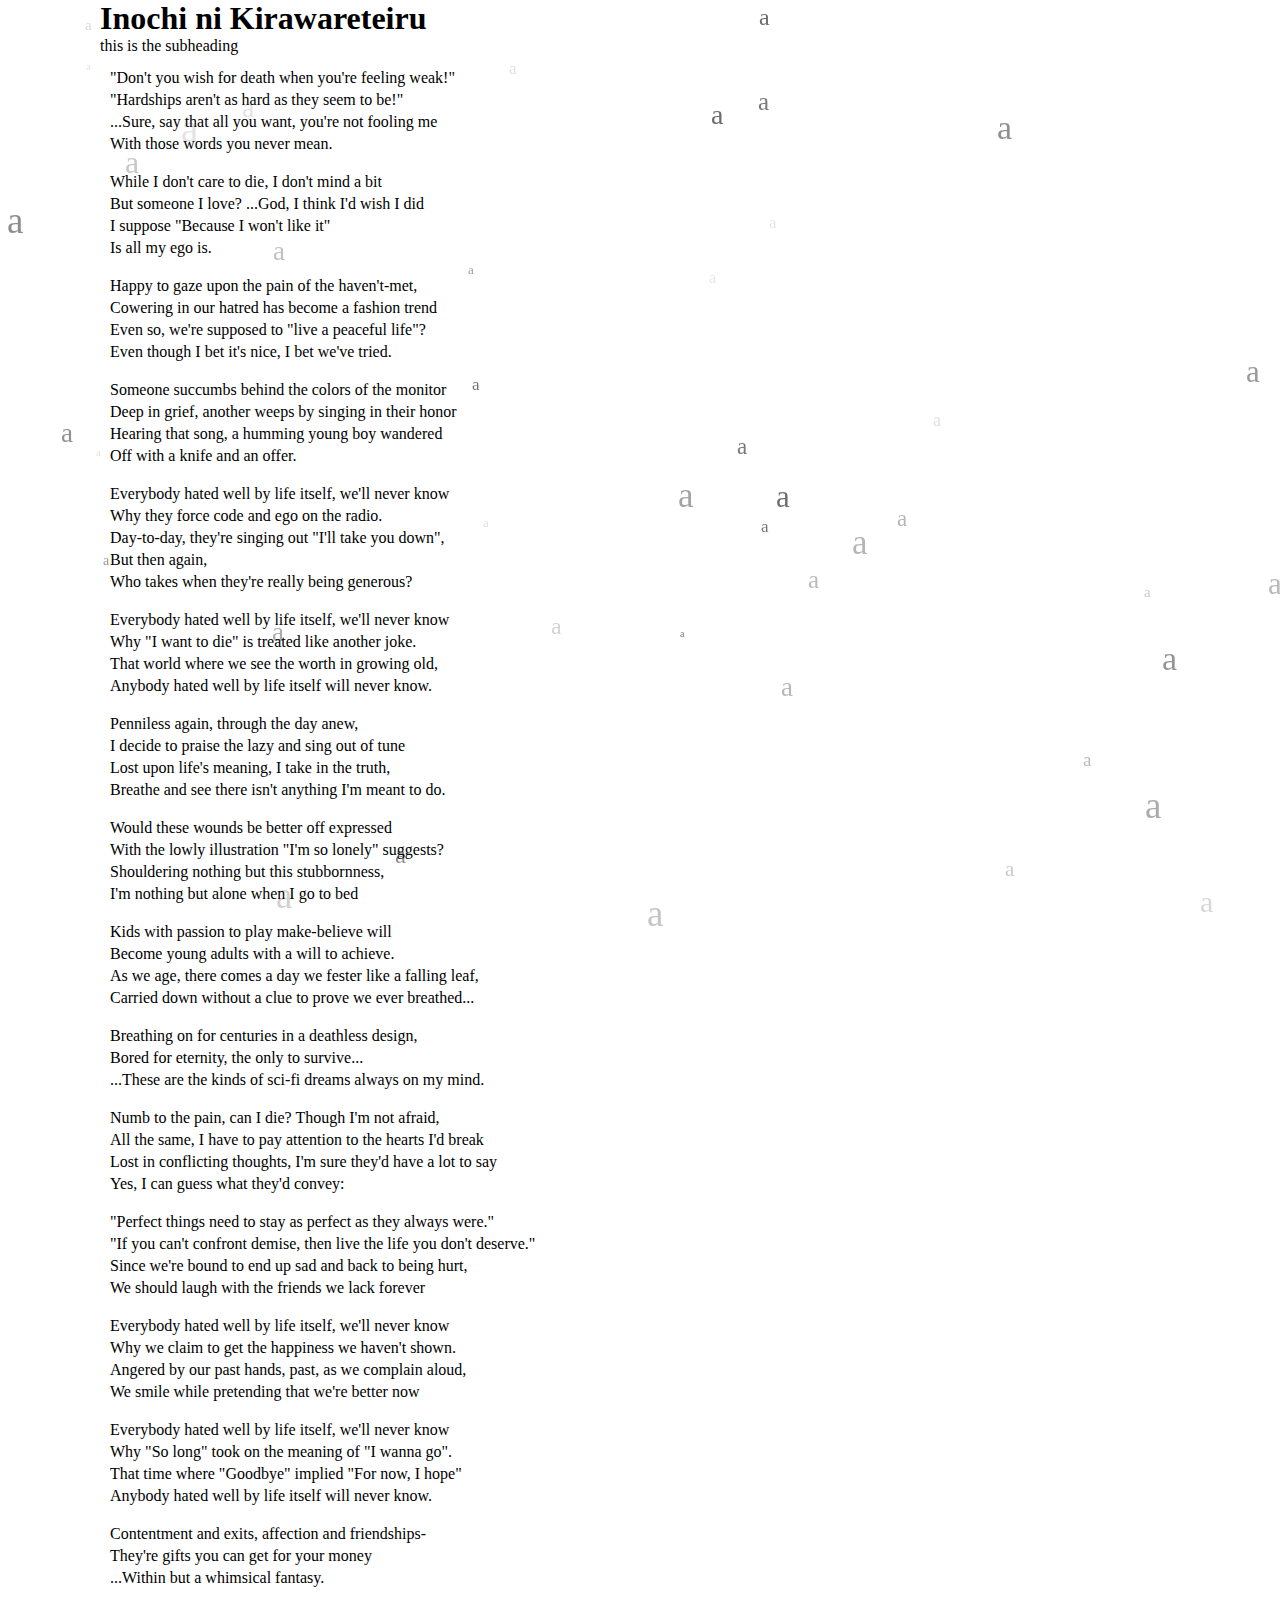
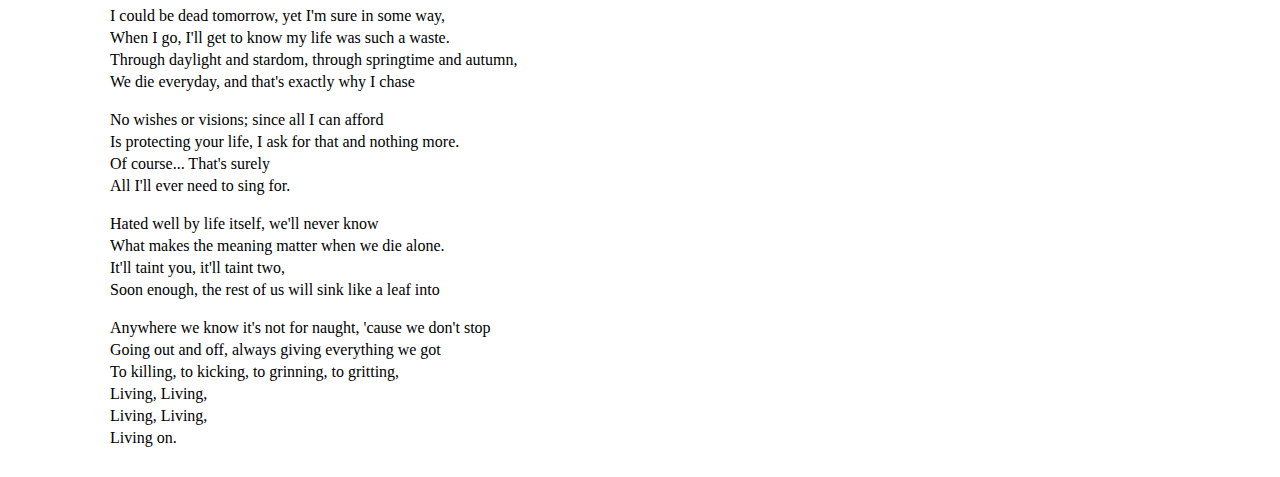
==== index.html @ 06ef04dd "its kinda pretty ngl" ====
<html lang="en">
<head>
    <meta charset="UTF-8">
    <meta name="viewport" content="width=device-width, initial-scale=1.0">
    <title>Document</title>
    <link rel="stylesheet" href="./style.css">
    <script>
        const bg_elems = [];
        let bg_div;

        function randF(lower, upper) { return Math.random() * (upper - lower) + lower; }
        function randInt(lower, upper) { return Math.floor(randF(upper, lower)); }

        class floatingLetter {
            constructor() {
                bg_elems.push(this);
                this.initDOMElement();

                this.xpos = 0;
                this.ypos = 0;
                this.min_v = randF(0.1, 0.75);
                this.yvel = randF(0.5, 2);
                this.accel = 0;
                this.friction = randF(1.05, 1.1);
                this.influence = randF(0.02, 0.05);
            }

            initDOMElement() {
                this.DOM_elem = document.createElement("span");
                this.DOM_elem.textContent = "a";
                this.DOM_elem.classList.add("floater");
                this.DOM_elem.style.opacity = randInt(10, 60) + '%';
                this.DOM_elem.style.fontSize = randInt(10, 40);
                bg_div.appendChild(this.DOM_elem);
            }

            tick() {
                // // apply friction
                // if ((this.accel -= this.friction) < 0) {
                //     this.accel = 0;
                // }

                // // apply acceleration
                // if ((this.yvel -= this.accel + this.friction) < this.min_v) {
                //     this.yvel = this.min_v;
                // }
                
                if ((this.yvel /= this.friction) < this.min_v) {
                    this.yvel = this.min_v;
                }

                // apply velocity
                if ((this.ypos -= this.yvel) < 0) {
                    this.ypos = window.innerHeight;
                }

                // apply position
                this.DOM_elem.style.top = this.ypos;
                this.DOM_elem.style.left = this.xpos;
            }

            gotoRandom() {
                // goes to a random position on webpage,
                // used for symbols that appear when first loading webpage\
                this.xpos = randInt(0, window.innerWidth);
                this.ypos = randInt(0, window.innerHeight);
            }

            selfDestruct() {
                bg_elems.splice(bg_elems.indexOf(this), 1); // hurr hurr linear runtime bad -- dsa nerd, probably
            }
        }

        function updateAll() {
            for (const x of bg_elems) {
                x.tick();
            }
            requestAnimationFrame(updateAll);
        }

        function makeSymbols() {
            // add symbols to the background
            let ct = window.innerWidth / 30; // how many to add
            for (let i = 0; i < ct; i++) {
                new floatingLetter().gotoRandom();
            }
            updateAll();
        }

        function mouseScroll(event) {
            for (const x of bg_elems) {
                x.yvel += event.deltaY * x.influence;
            }
        }
        
        document.addEventListener("DOMContentLoaded", () => {
            bg_div = document.getElementById("background");
            makeSymbols();
            document.addEventListener("wheel", mouseScroll);
        });
    </script>
</head>
<body>
    <div id="background">
        <!-- this element will be populated by js -->
    </div>

    <header>
        <h1>Inochi ni Kirawareteiru</h1>
        <p>this is the subheading</p>
    </header>

    <main>
        <div class="stanza">
            <p>"Don't you wish for death when you're feeling weak!"</p>
            <p>"Hardships aren't as hard as they seem to be!"</p>
            <p>...Sure, say that all you want, you're not fooling me</p>
            <p>With those words you never mean.</p>
        </div>

        <div class="stanza">
            <p>While I don't care to die, I don't mind a bit</p>
            <p>But someone I love? ...God, I think I'd wish I did</p>
            <p>I suppose "Because I won't like it"</p>
            <p>Is all my ego is.</p>
        </div>

        <div class="stanza">
            <div class="annotated">
                <div class="annot-passage">
                    <p><span class="annot-highlight">Happy to gaze upon the pain of the haven't-met,</span></p>
                    <p><span class="annot-highlight">Cowering in our hatred has become a fashion trend</span></p>
                </div>
                <div class="annot-note">
                    <p>We don't mind it at all when we see other people's struggles on the internet</p>
                </div>
            </div>
            <p>Even so, we're supposed to "live a peaceful life"?</p>
            <p>Even though I bet it's nice, I bet we've tried.</p>
        </div>

        <div class="stanza">
            <p>Someone succumbs behind the colors of the monitor</p>
            <p>Deep in grief, another weeps by singing in their honor</p>
            <p>Hearing that song, a humming young boy wandered</p>
            <p>Off with a knife and an offer.</p>
        </div>

        <div class="stanza">
            <p>Everybody hated well by life itself, we'll never know</p>
            <p>Why they force code and ego on the radio.</p>
            <p>Day-to-day, they're singing out "I'll take you down",</p>
            <p>But then again,</p>
            <p>Who takes when they're really being generous?</p>
        </div>

        <div class="stanza">
            <p>Everybody hated well by life itself, we'll never know</p>
            <p>Why "I want to die" is treated like another joke.</p>
            <p>That world where we see the worth in growing old,</p>
            <p>Anybody hated well by life itself will never know.</p>
        </div>

        <div class="stanza">
            <p>Penniless again, through the day anew,</p>
            <p>I decide to praise the lazy and sing out of tune</p>
            <p>Lost upon life's meaning, I take in the truth,</p>
            <p>Breathe and see there isn't anything I'm meant to do.</p>
        </div>

        <div class="stanza">
            <p>Would these wounds be better off expressed</p>
            <p>With the lowly illustration "I'm so lonely" suggests?</p>
            <p>Shouldering nothing but this stubbornness,</p>
            <p>I'm nothing but alone when I go to bed</p>
        </div>

        <div class="stanza">
            <p>Kids with passion to play make-believe will</p>
            <p>Become young adults with a will to achieve.</p>
            <p>As we age, there comes a day we fester like a falling leaf,</p>
            <p>Carried down without a clue to prove we ever breathed...</p>
        </div>

        <div class="stanza">
            <p>Breathing on for centuries in a deathless design,</p>
            <p>Bored for eternity, the only to survive...</p>
            <p>...These are the kinds of sci-fi dreams always on my mind.</p>
        </div>

        <div class="stanza">
            <p>Numb to the pain, can I die? Though I'm not afraid,</p>
            <p>All the same, I have to pay attention to the hearts I'd break</p>
            <p>Lost in conflicting thoughts, I'm sure they'd have a lot to say</p>
            <p>Yes, I can guess what they'd convey:</p>
        </div>

        <div class="stanza">
            <p>"Perfect things need to stay as perfect as they always were."</p>
            <p>"If you can't confront demise, then live the life you don't deserve."</p>
            <p>Since we're bound to end up sad and back to being hurt,</p>
            <p>We should laugh with the friends we lack forever</p>
        </div>

        <div class="stanza">
            <p>Everybody hated well by life itself, we'll never know</p>
            <p>Why we claim to get the happiness we haven't shown.</p>
            <p>Angered by our past hands, past, as we complain aloud,</p>
            <p>We smile while pretending that we're better now</p>
        </div>

        <div class="stanza">
            <p>Everybody hated well by life itself, we'll never know</p>
            <p>Why "So long" took on the meaning of "I wanna go".</p>
            <p>That time where "Goodbye" implied "For now, I hope"</p>
            <p>Anybody hated well by life itself will never know.</p>
        </div>

        <div class="stanza">
            <p>Contentment and exits, affection and friendships-</p>
            <p>They're gifts you can get for your money</p>
            <p>...Within but a whimsical fantasy.</p>
        </div>

        <div class="stanza">
            <p>I could be dead tomorrow, yet I'm sure in some way,</p>
            <p>When I go, I'll get to know my life was such a waste.</p>
            <p>Through daylight and stardom, through springtime and autumn,</p>
            <p>We die everyday, and that's exactly why I chase</p>
        </div>
        
        <div class="stanza">
            <p>No wishes or visions; since all I can afford</p>
            <p>Is protecting your life, I ask for that and nothing more.</p>
            <p>Of course... That's surely</p>
            <p>All I'll ever need to sing for.</p>
        </div>

        <div class="stanza">
            <p>Hated well by life itself, we'll never know</p>
            <p>What makes the meaning matter when we die alone.</p>
            <p>It'll taint you, it'll taint two,</p>
            <p>Soon enough, the rest of us will sink like a leaf into</p>
        </div>

        <div class="stanza">
            <p>Anywhere we know it's not for naught, 'cause we don't stop</p>
            <p>Going out and off, always giving everything we got</p>
            <p>To killing, to kicking, to grinning, to gritting,</p>
            <p>Living, Living,</p>
            <p>Living, Living,</p>
            <p>Living on.</p>
        </div>
    </main>
</body>
</html>
---- style.css ----
* {
    box-sizing: border-box;
    font-family: Georgia, 'Times New Roman', Times, serif;
    margin: 0;
    padding: 0;
}

header {
    margin-left: 100px;
}

main {
    display: flex;
    flex-direction: column;
    margin-left: 100px;
    padding: 10px;
    width: 500px;
}

p {
    margin: 0;
    padding: 0;
    margin-bottom: 0.25rem;
}

div.stanza {
    margin-bottom: 1rem;
}

div.stanza p {
    overflow-wrap: break-word;
}

div.annotated {
    display: flex;
    flex-direction: row;
    overflow: hidden;
}

div.annotated:hover p span.annot-highlight {
    background-color: rgba(120, 120, 120, 0.5);
}

div.annot-passage {
    display: flex;
    flex-direction: column;
}

.annot-note {
    position: absolute;
    top: inherit;
    left: 600px;
    width: 0;
    height: fit-content;
    opacity: 0;
    /* background-color: rgba(255, 255, 255, 0); */
    transition: all 0.3s ease;

    overflow: hidden;
    border-top: solid 1px black;
    border-bottom: solid 1px black;
}

.annot-note p {
    display: inline-block;
    width: 300px;
    padding: 30px;
}

div.annotated:hover .annot-note {
    opacity: 100%;
    width: 300px;
    /* background-color: rgba(120, 120, 120, 0.5); */
}

#background {
    pointer-events: none;
    /* background-color: rgba(253, 172, 214, 0.33); */
    position: fixed;
    width: 100%;
    height: 100%;
}

.floater {
    position: fixed;
}

@media screen and (max-width: 900px) {
    body {
        background-color: rgb(250, 150, 150);
    }
}
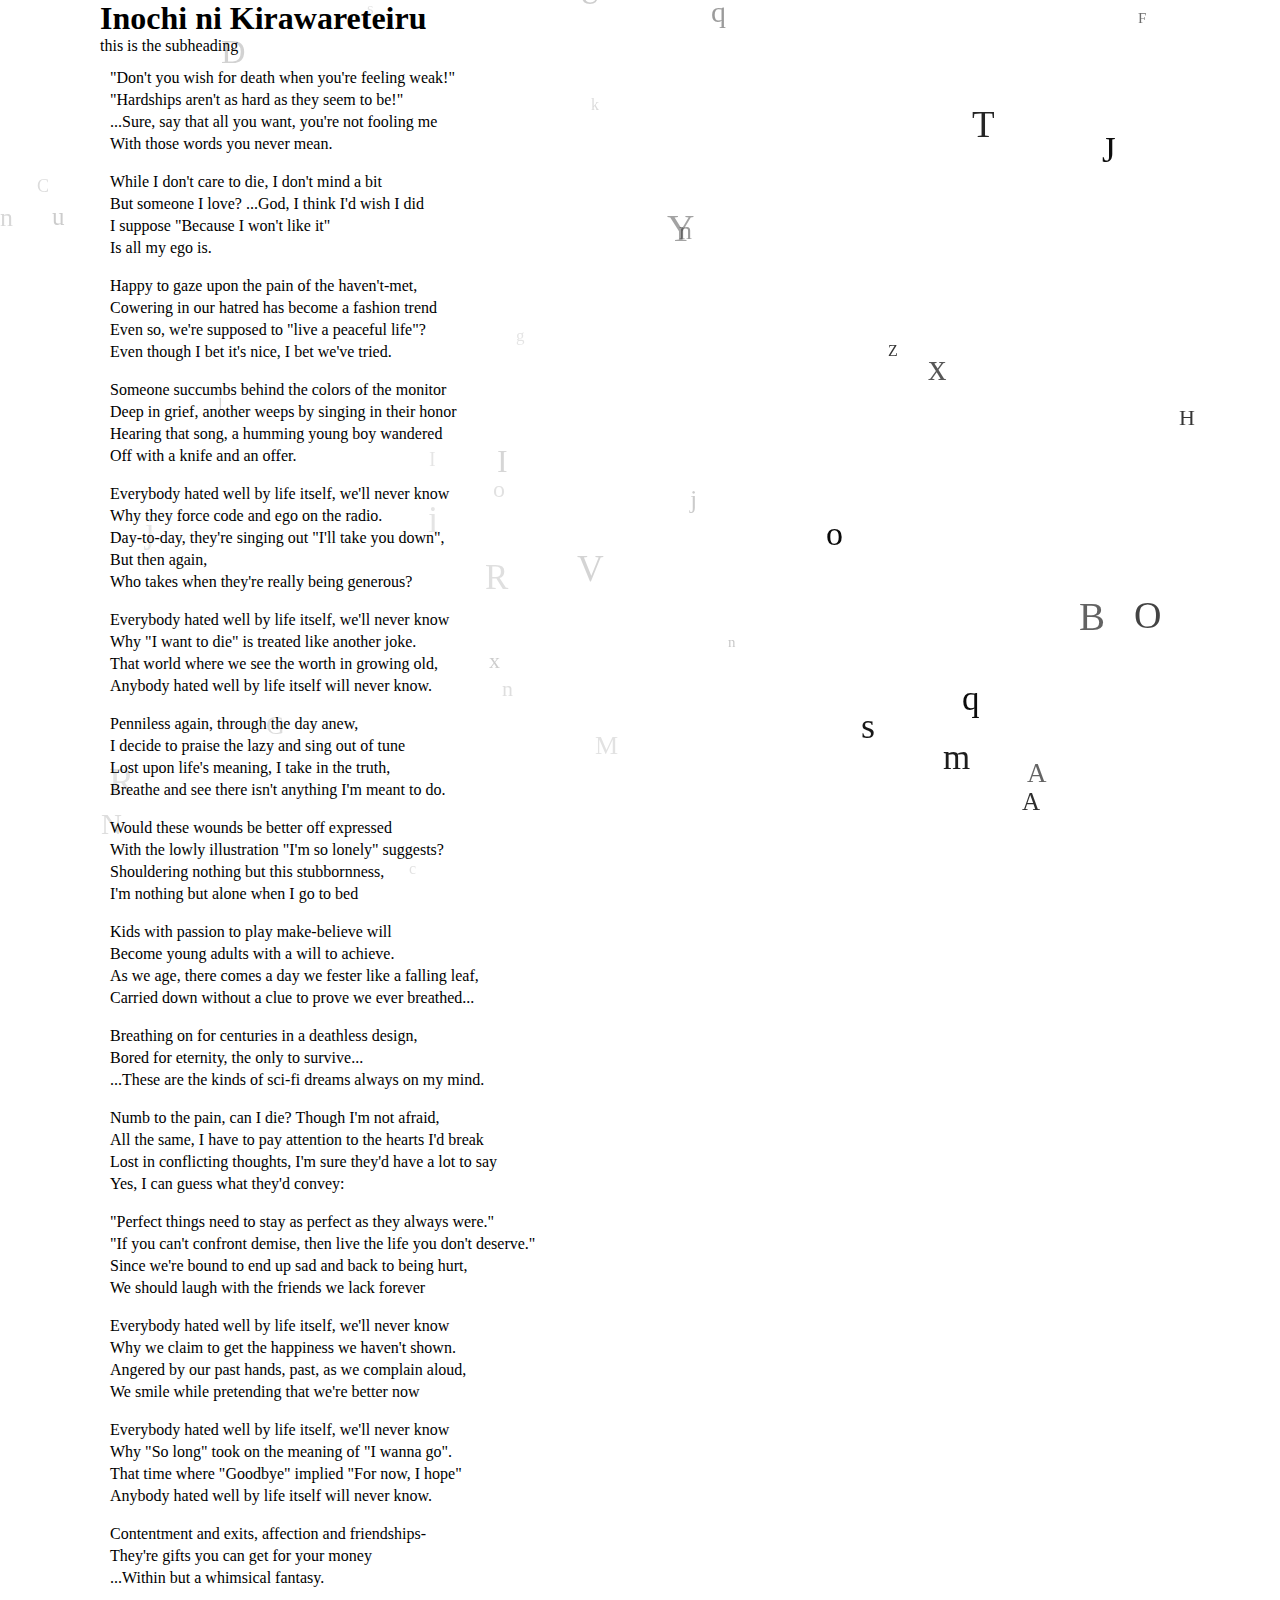
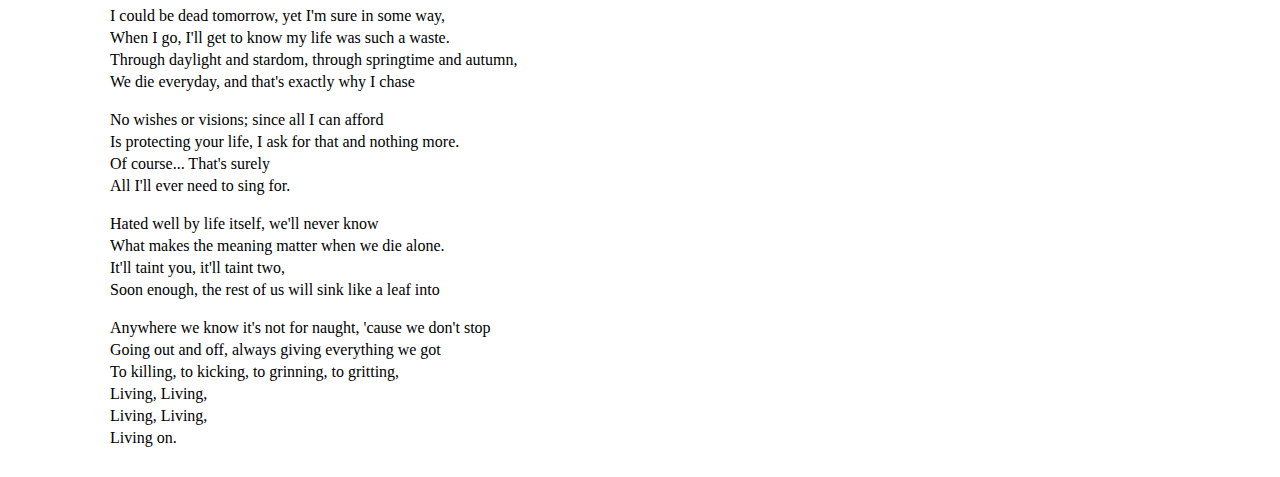
==== commit 5cbfd148: "i'd like to think it's working" ====
--- a/index.html
+++ b/index.html
@@ -10,11 +10,11 @@
 
         function randF(lower, upper) { return Math.random() * (upper - lower) + lower; }
         function randInt(lower, upper) { return Math.floor(randF(upper, lower)); }
+        function randC() { return "QWERTYUIOPASDFGHJKLZXCVBNMqwertyuiopasdfghjklzxcvbnm"[randInt(0, 52)]; }
 
         class floatingLetter {
             constructor() {
                 bg_elems.push(this);
-                this.initDOMElement();
 
                 this.xpos = 0;
                 this.ypos = 0;
@@ -23,14 +23,29 @@
                 this.accel = 0;
                 this.friction = randF(1.05, 1.1);
                 this.influence = randF(0.02, 0.05);
+
+                this.gotoRandom();
+                this.initDOMElement();
             }
 
             initDOMElement() {
                 this.DOM_elem = document.createElement("span");
-                this.DOM_elem.textContent = "a";
+                this.DOM_elem.textContent = randC();
                 this.DOM_elem.classList.add("floater");
-                this.DOM_elem.style.opacity = randInt(10, 60) + '%';
-                this.DOM_elem.style.fontSize = randInt(10, 40);
+                this.DOM_elem.style.fontSize = randInt(15, 40);
+
+                // opacity scales based on distance from passage
+                let opacity;
+                if (this.xpos > 800) {
+                    opacity = randF(0.5, 1.0);
+                } else if (this.xpos > 600) {
+                    opacity = randF(0.2, 0.4);
+                } else {
+                    opacity = randF(0.1, 0.2);
+                }
+                this.DOM_elem.style.opacity = opacity;
+                // 350px from left marks center of <main>
+                // this.DOM_elem.style.opacity = (1 - Math.abs(this.x - 350) / window.innerWidth) * 100 + '%';
                 bg_div.appendChild(this.DOM_elem);
             }
 
@@ -50,7 +65,7 @@
                 }
 
                 // apply velocity
-                if ((this.ypos -= this.yvel) < 0) {
+                if ((this.ypos -= this.yvel) < -60) {
                     this.ypos = window.innerHeight;
                 }
 
@@ -82,7 +97,7 @@
             // add symbols to the background
             let ct = window.innerWidth / 30; // how many to add
             for (let i = 0; i < ct; i++) {
-                new floatingLetter().gotoRandom();
+                new floatingLetter();
             }
             updateAll();
         }
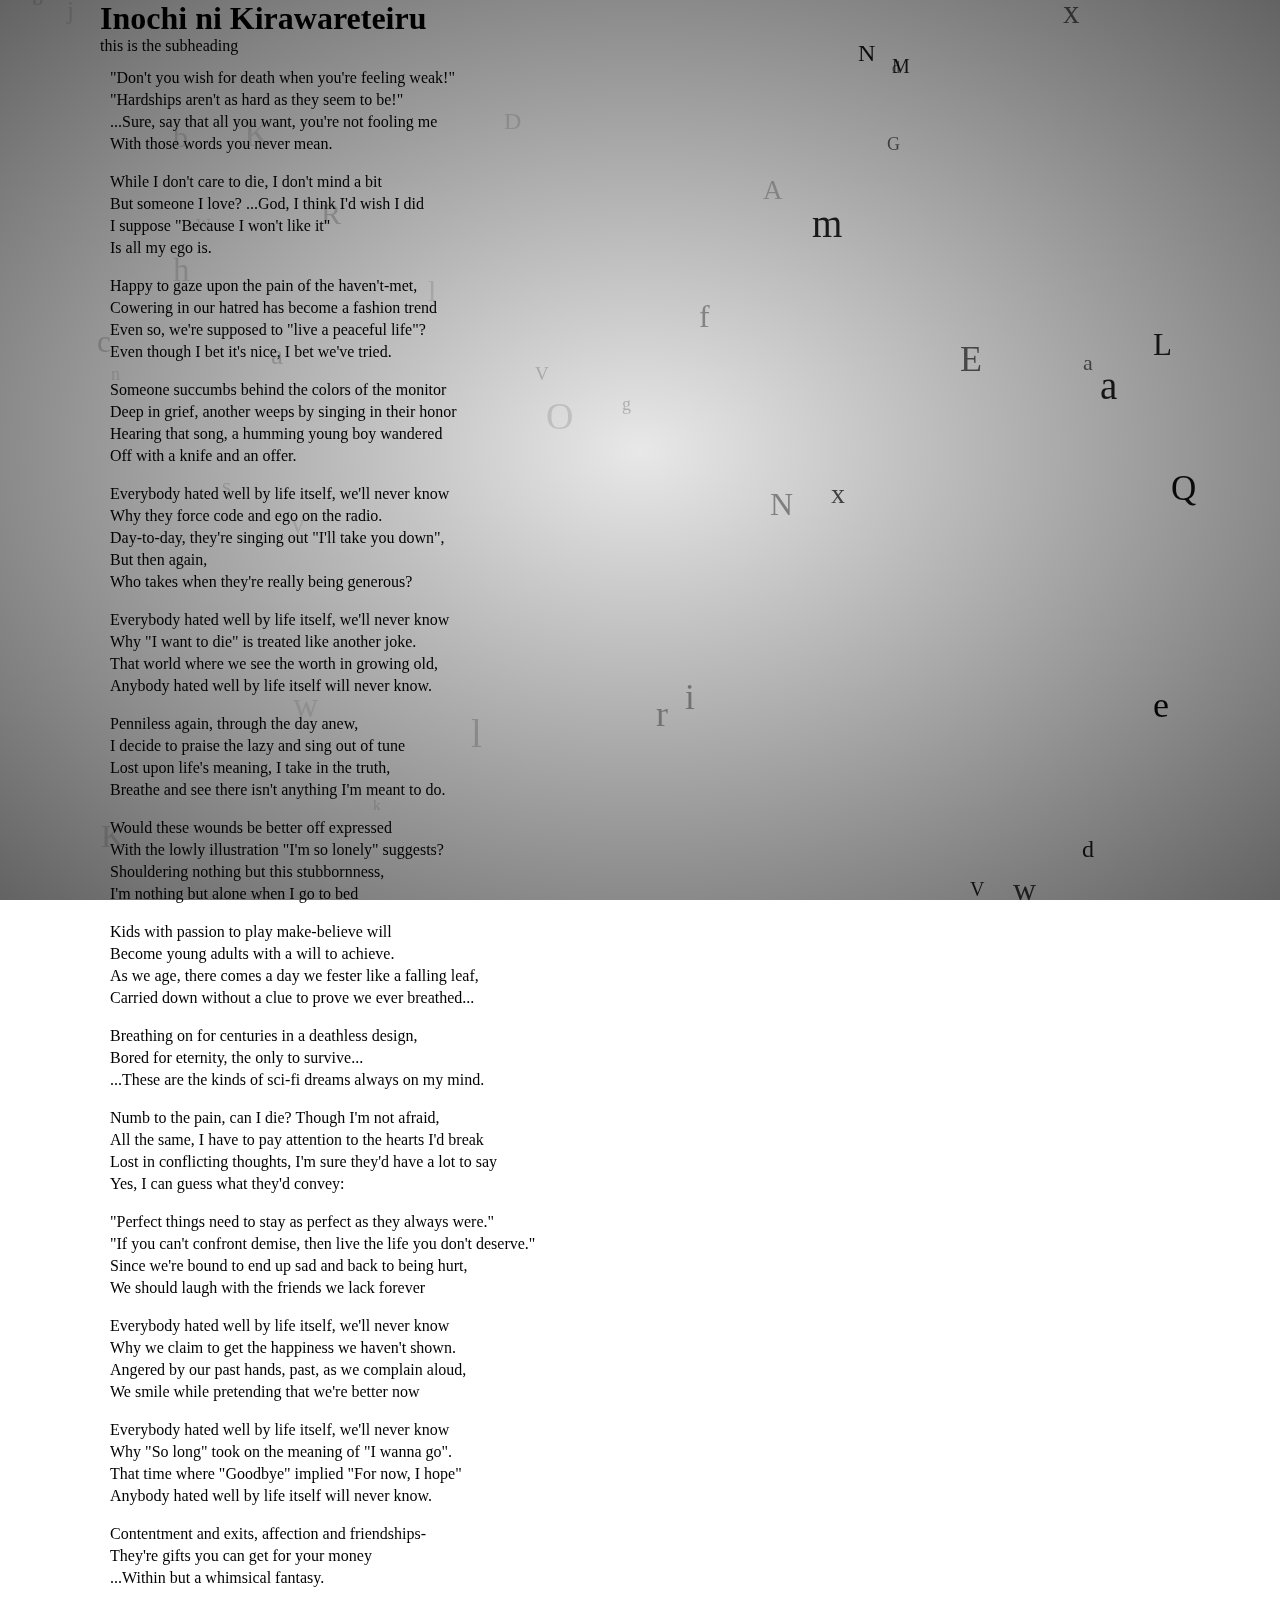
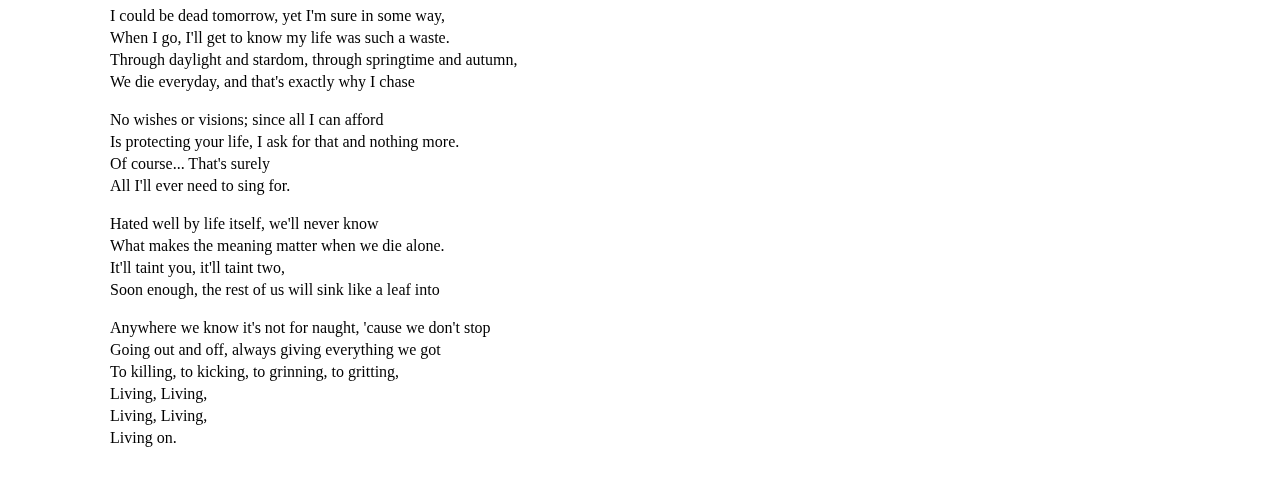
==== commit 2b60a3b8: "move script to external" ====
--- a/index.html
+++ b/index.html
@@ -4,116 +4,7 @@
     <meta name="viewport" content="width=device-width, initial-scale=1.0">
     <title>Document</title>
     <link rel="stylesheet" href="./style.css">
-    <script>
-        const bg_elems = [];
-        let bg_div;
-
-        function randF(lower, upper) { return Math.random() * (upper - lower) + lower; }
-        function randInt(lower, upper) { return Math.floor(randF(upper, lower)); }
-        function randC() { return "QWERTYUIOPASDFGHJKLZXCVBNMqwertyuiopasdfghjklzxcvbnm"[randInt(0, 52)]; }
-
-        class floatingLetter {
-            constructor() {
-                bg_elems.push(this);
-
-                this.xpos = 0;
-                this.ypos = 0;
-                this.min_v = randF(0.1, 0.75);
-                this.yvel = randF(0.5, 2);
-                this.accel = 0;
-                this.friction = randF(1.05, 1.1);
-                this.influence = randF(0.02, 0.05);
-
-                this.gotoRandom();
-                this.initDOMElement();
-            }
-
-            initDOMElement() {
-                this.DOM_elem = document.createElement("span");
-                this.DOM_elem.textContent = randC();
-                this.DOM_elem.classList.add("floater");
-                this.DOM_elem.style.fontSize = randInt(15, 40);
-
-                // opacity scales based on distance from passage
-                let opacity;
-                if (this.xpos > 800) {
-                    opacity = randF(0.5, 1.0);
-                } else if (this.xpos > 600) {
-                    opacity = randF(0.2, 0.4);
-                } else {
-                    opacity = randF(0.1, 0.2);
-                }
-                this.DOM_elem.style.opacity = opacity;
-                // 350px from left marks center of <main>
-                // this.DOM_elem.style.opacity = (1 - Math.abs(this.x - 350) / window.innerWidth) * 100 + '%';
-                bg_div.appendChild(this.DOM_elem);
-            }
-
-            tick() {
-                // // apply friction
-                // if ((this.accel -= this.friction) < 0) {
-                //     this.accel = 0;
-                // }
-
-                // // apply acceleration
-                // if ((this.yvel -= this.accel + this.friction) < this.min_v) {
-                //     this.yvel = this.min_v;
-                // }
-                
-                if ((this.yvel /= this.friction) < this.min_v) {
-                    this.yvel = this.min_v;
-                }
-
-                // apply velocity
-                if ((this.ypos -= this.yvel) < -60) {
-                    this.ypos = window.innerHeight;
-                }
-
-                // apply position
-                this.DOM_elem.style.top = this.ypos;
-                this.DOM_elem.style.left = this.xpos;
-            }
-
-            gotoRandom() {
-                // goes to a random position on webpage,
-                // used for symbols that appear when first loading webpage\
-                this.xpos = randInt(0, window.innerWidth);
-                this.ypos = randInt(0, window.innerHeight);
-            }
-
-            selfDestruct() {
-                bg_elems.splice(bg_elems.indexOf(this), 1); // hurr hurr linear runtime bad -- dsa nerd, probably
-            }
-        }
-
-        function updateAll() {
-            for (const x of bg_elems) {
-                x.tick();
-            }
-            requestAnimationFrame(updateAll);
-        }
-
-        function makeSymbols() {
-            // add symbols to the background
-            let ct = window.innerWidth / 30; // how many to add
-            for (let i = 0; i < ct; i++) {
-                new floatingLetter();
-            }
-            updateAll();
-        }
-
-        function mouseScroll(event) {
-            for (const x of bg_elems) {
-                x.yvel += event.deltaY * x.influence;
-            }
-        }
-        
-        document.addEventListener("DOMContentLoaded", () => {
-            bg_div = document.getElementById("background");
-            makeSymbols();
-            document.addEventListener("wheel", mouseScroll);
-        });
-    </script>
+    <script src="./floaty-songpg.js"></script>
 </head>
 <body>
     <div id="background">
--- a/style.css
+++ b/style.css
@@ -3,6 +3,11 @@
     font-family: Georgia, 'Times New Roman', Times, serif;
     margin: 0;
     padding: 0;
+}
+
+::selection {
+    background: rgb(29, 29, 29);
+    color: white;
 }
 
 header {
@@ -79,6 +84,8 @@
     position: fixed;
     width: 100%;
     height: 100%;
+    background: radial-gradient(#e8e8e8, #636363);
+    mix-blend-mode: multiply;
 }
 
 .floater {
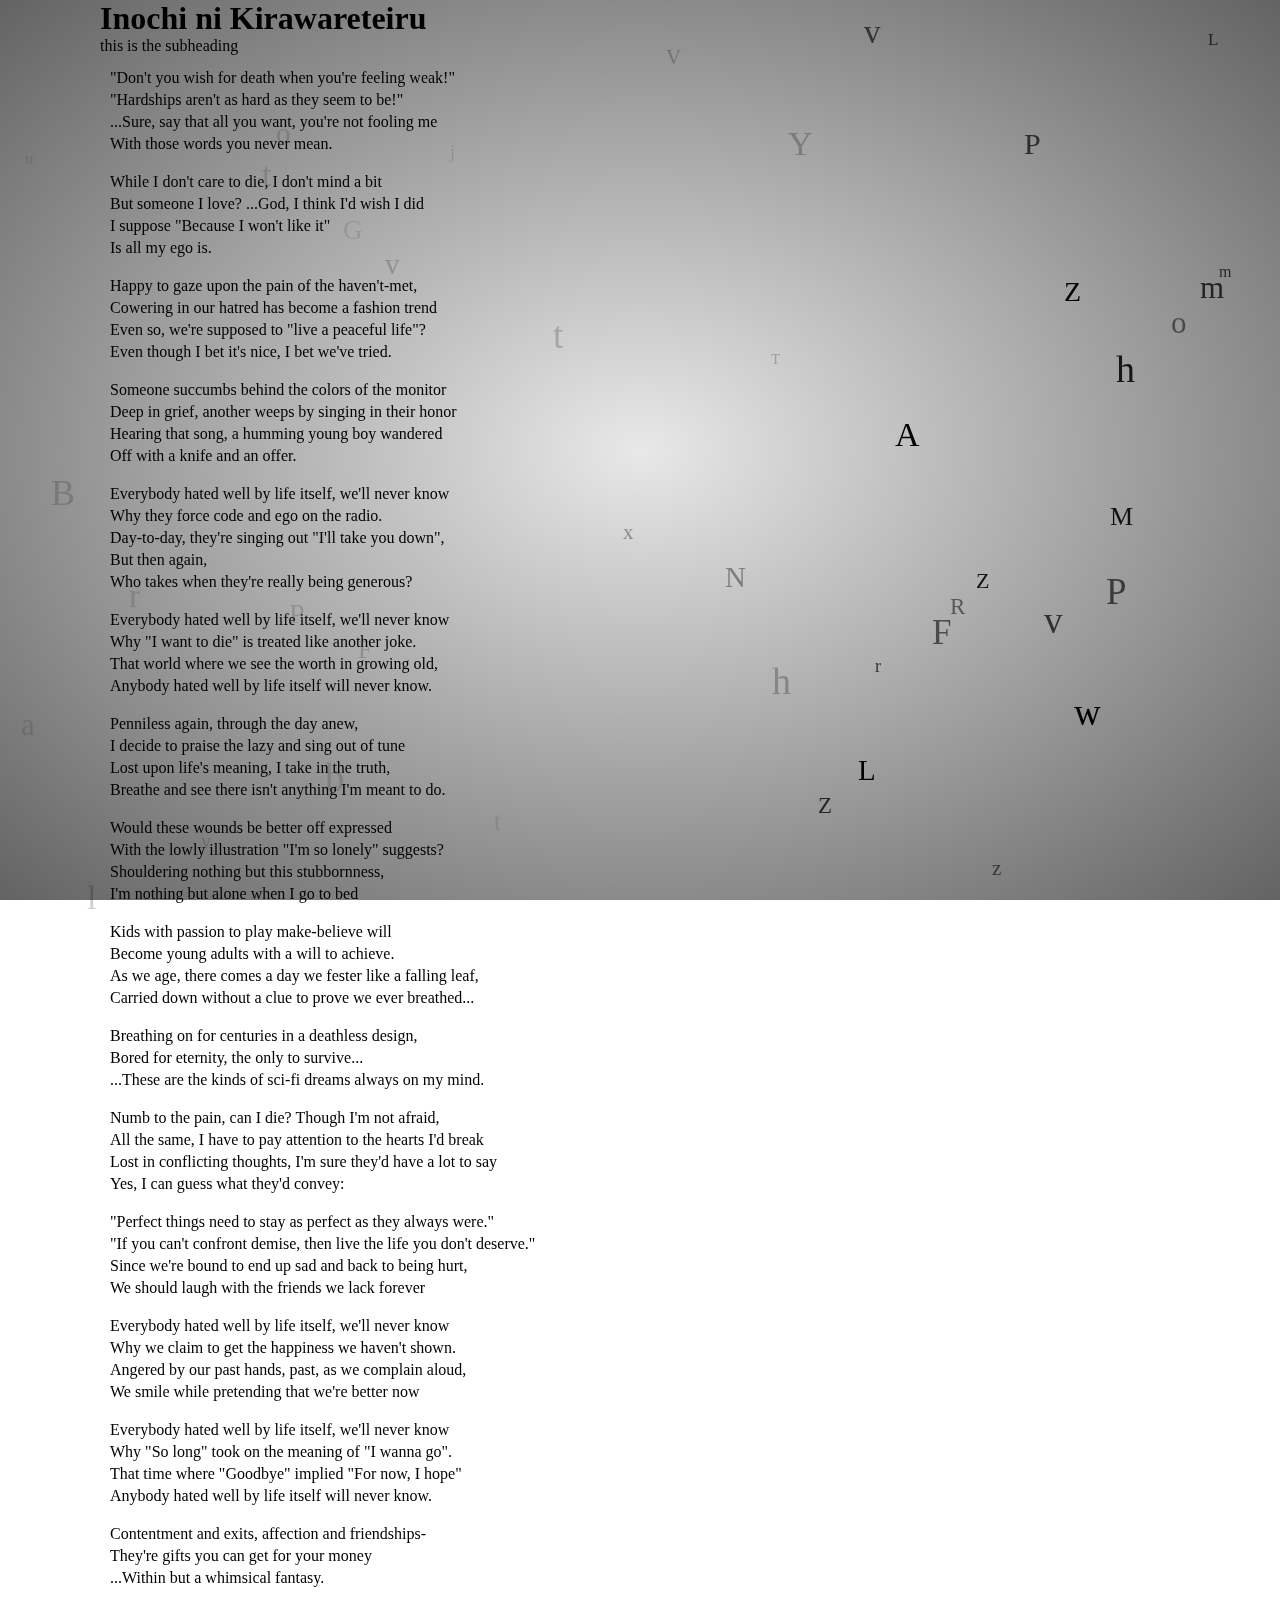
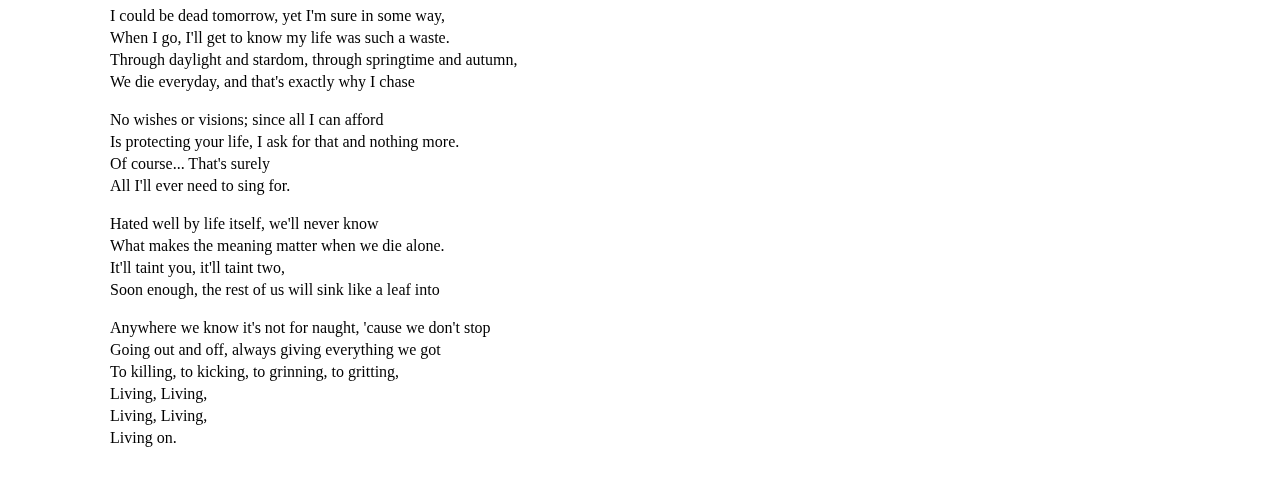
==== commit 6ad21bd4: "move some rules to sitewide" ====
--- a/index.html
+++ b/index.html
@@ -3,6 +3,7 @@
     <meta charset="UTF-8">
     <meta name="viewport" content="width=device-width, initial-scale=1.0">
     <title>Document</title>
+    <link rel="stylesheet" href="./sitewide.css">
     <link rel="stylesheet" href="./style.css">
     <script src="./floaty-songpg.js"></script>
 </head>
--- a/sitewide.css
+++ b/sitewide.css
@@ -0,0 +1,12 @@
+* {
+    box-sizing: border-box;
+    font-family: Georgia, 'Times New Roman', Times, serif;
+    color: black;
+    margin: 0;
+    padding: 0;
+}
+
+::selection {
+    background: #1d1d1d;
+    color: white;
+}--- a/style.css
+++ b/style.css
@@ -1,15 +1,3 @@
-* {
-    box-sizing: border-box;
-    font-family: Georgia, 'Times New Roman', Times, serif;
-    margin: 0;
-    padding: 0;
-}
-
-::selection {
-    background: rgb(29, 29, 29);
-    color: white;
-}
-
 header {
     margin-left: 100px;
 }
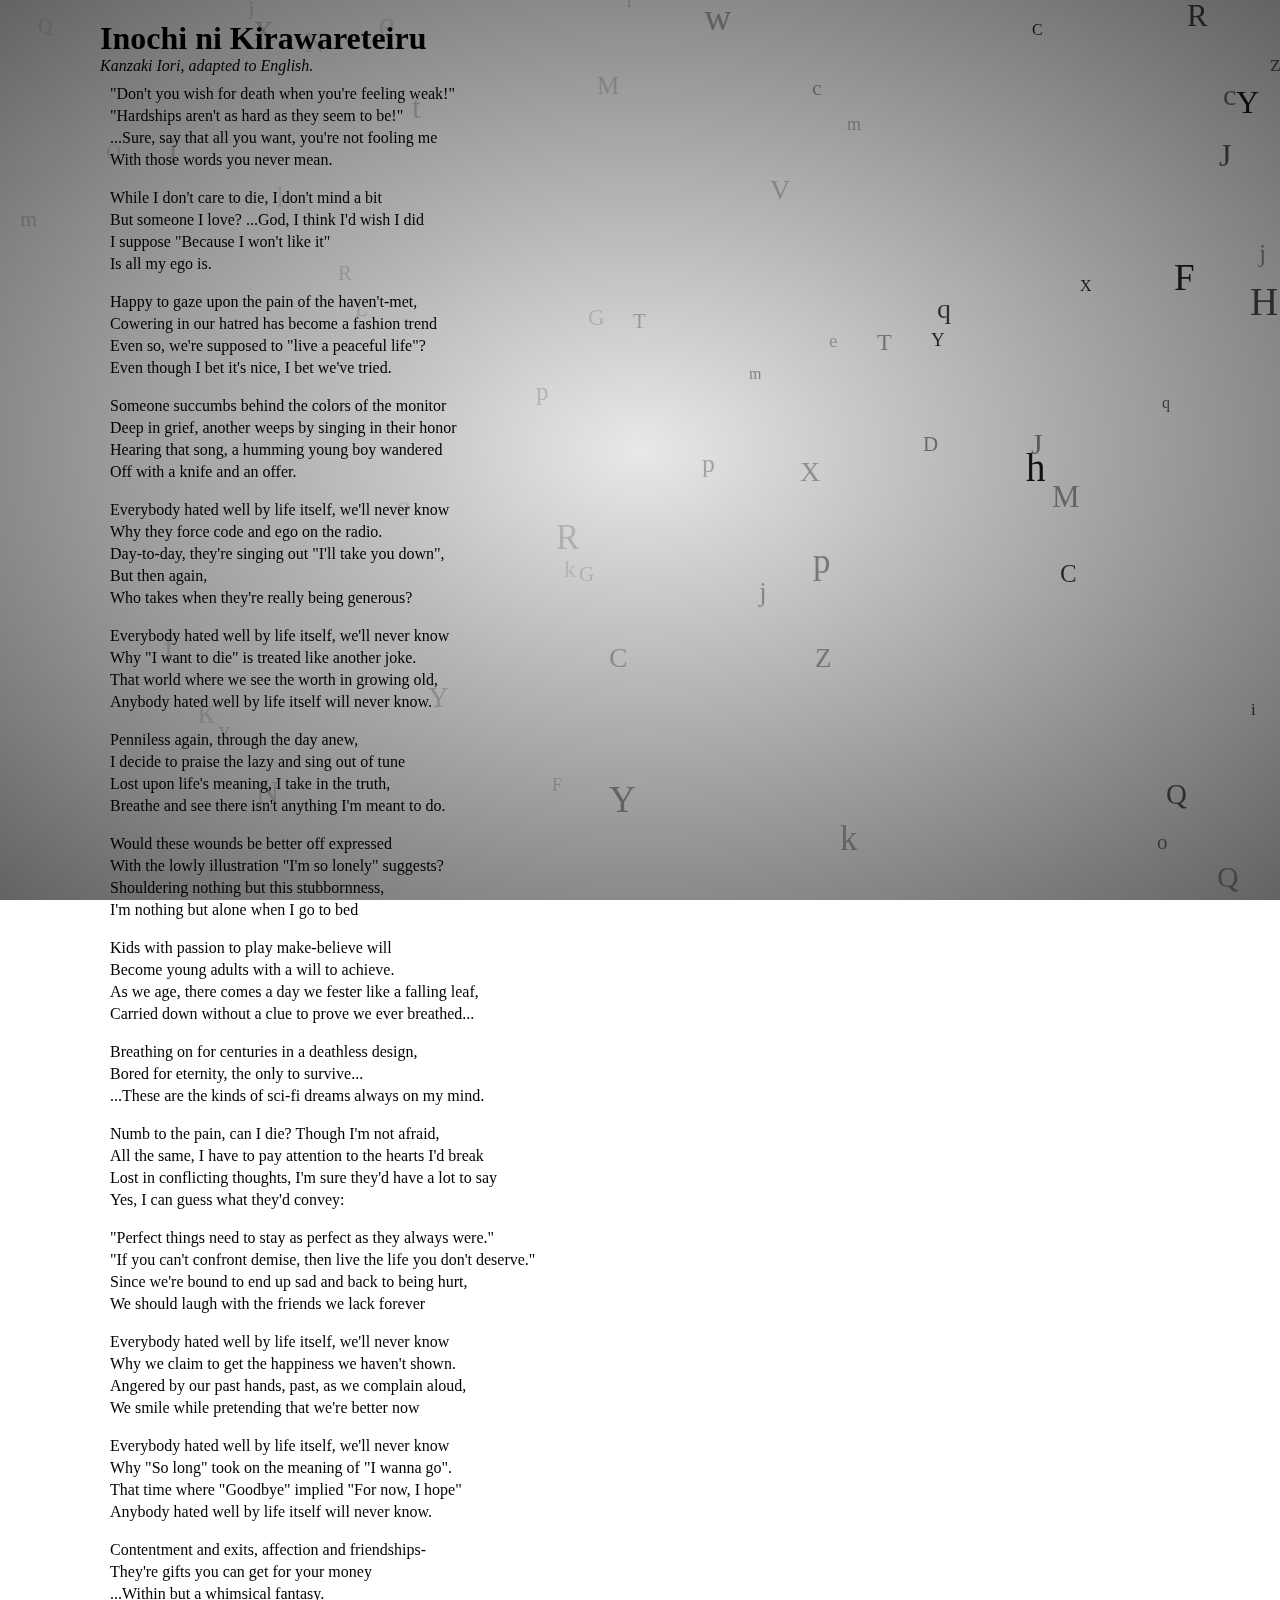
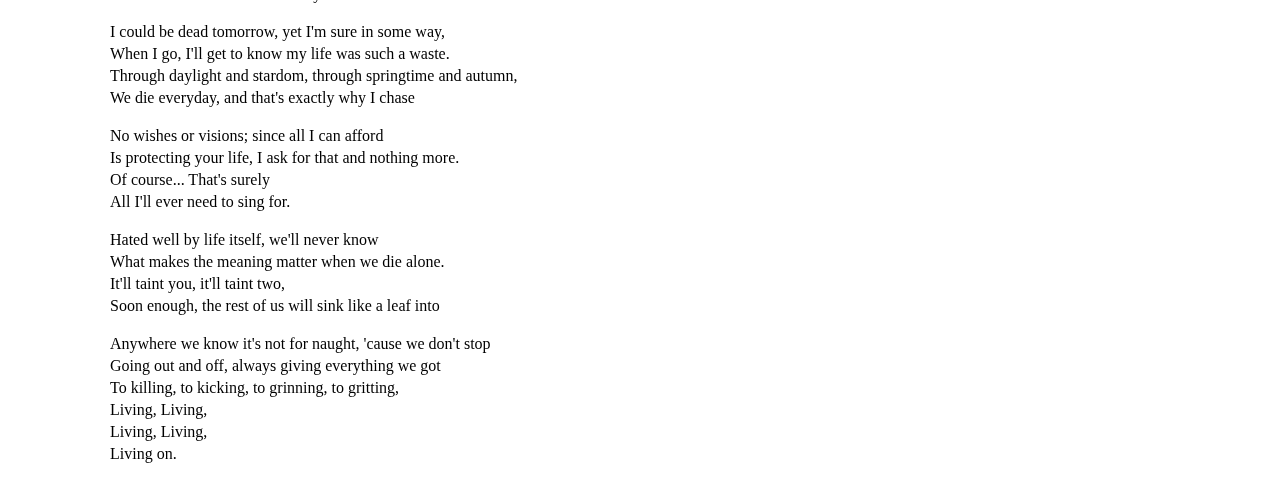
==== commit 91a997db: "subheading" ====
--- a/index.html
+++ b/index.html
@@ -14,7 +14,7 @@
 
     <header>
         <h1>Inochi ni Kirawareteiru</h1>
-        <p>this is the subheading</p>
+        <h2>Kanzaki Iori, adapted to English.</h2>
     </header>
 
     <main>
--- a/sitewide.css
+++ b/sitewide.css
@@ -9,4 +9,18 @@
 ::selection {
     background: #1d1d1d;
     color: white;
+}
+
+#background {
+    pointer-events: none;
+    /* background-color: rgba(253, 172, 214, 0.33); */
+    position: fixed;
+    width: 100%;
+    height: 100%;
+    background: radial-gradient(#e8e8e8, #636363);
+    mix-blend-mode: multiply;
+}
+
+.floater {
+    position: fixed;
 }--- a/style.css
+++ b/style.css
@@ -1,5 +1,12 @@
 header {
     margin-left: 100px;
+    padding-top: 20px;
+}
+
+header h2 {
+    font-size: 1rem;
+    font-weight: normal;
+    font-style: italic;
 }
 
 main {
@@ -31,7 +38,7 @@
 }
 
 div.annotated:hover p span.annot-highlight {
-    background-color: rgba(120, 120, 120, 0.5);
+    background-color: rgba(120, 120, 120, 0.3);
 }
 
 div.annot-passage {
@@ -66,20 +73,6 @@
     /* background-color: rgba(120, 120, 120, 0.5); */
 }
 
-#background {
-    pointer-events: none;
-    /* background-color: rgba(253, 172, 214, 0.33); */
-    position: fixed;
-    width: 100%;
-    height: 100%;
-    background: radial-gradient(#e8e8e8, #636363);
-    mix-blend-mode: multiply;
-}
-
-.floater {
-    position: fixed;
-}
-
 @media screen and (max-width: 900px) {
     body {
         background-color: rgb(250, 150, 150);
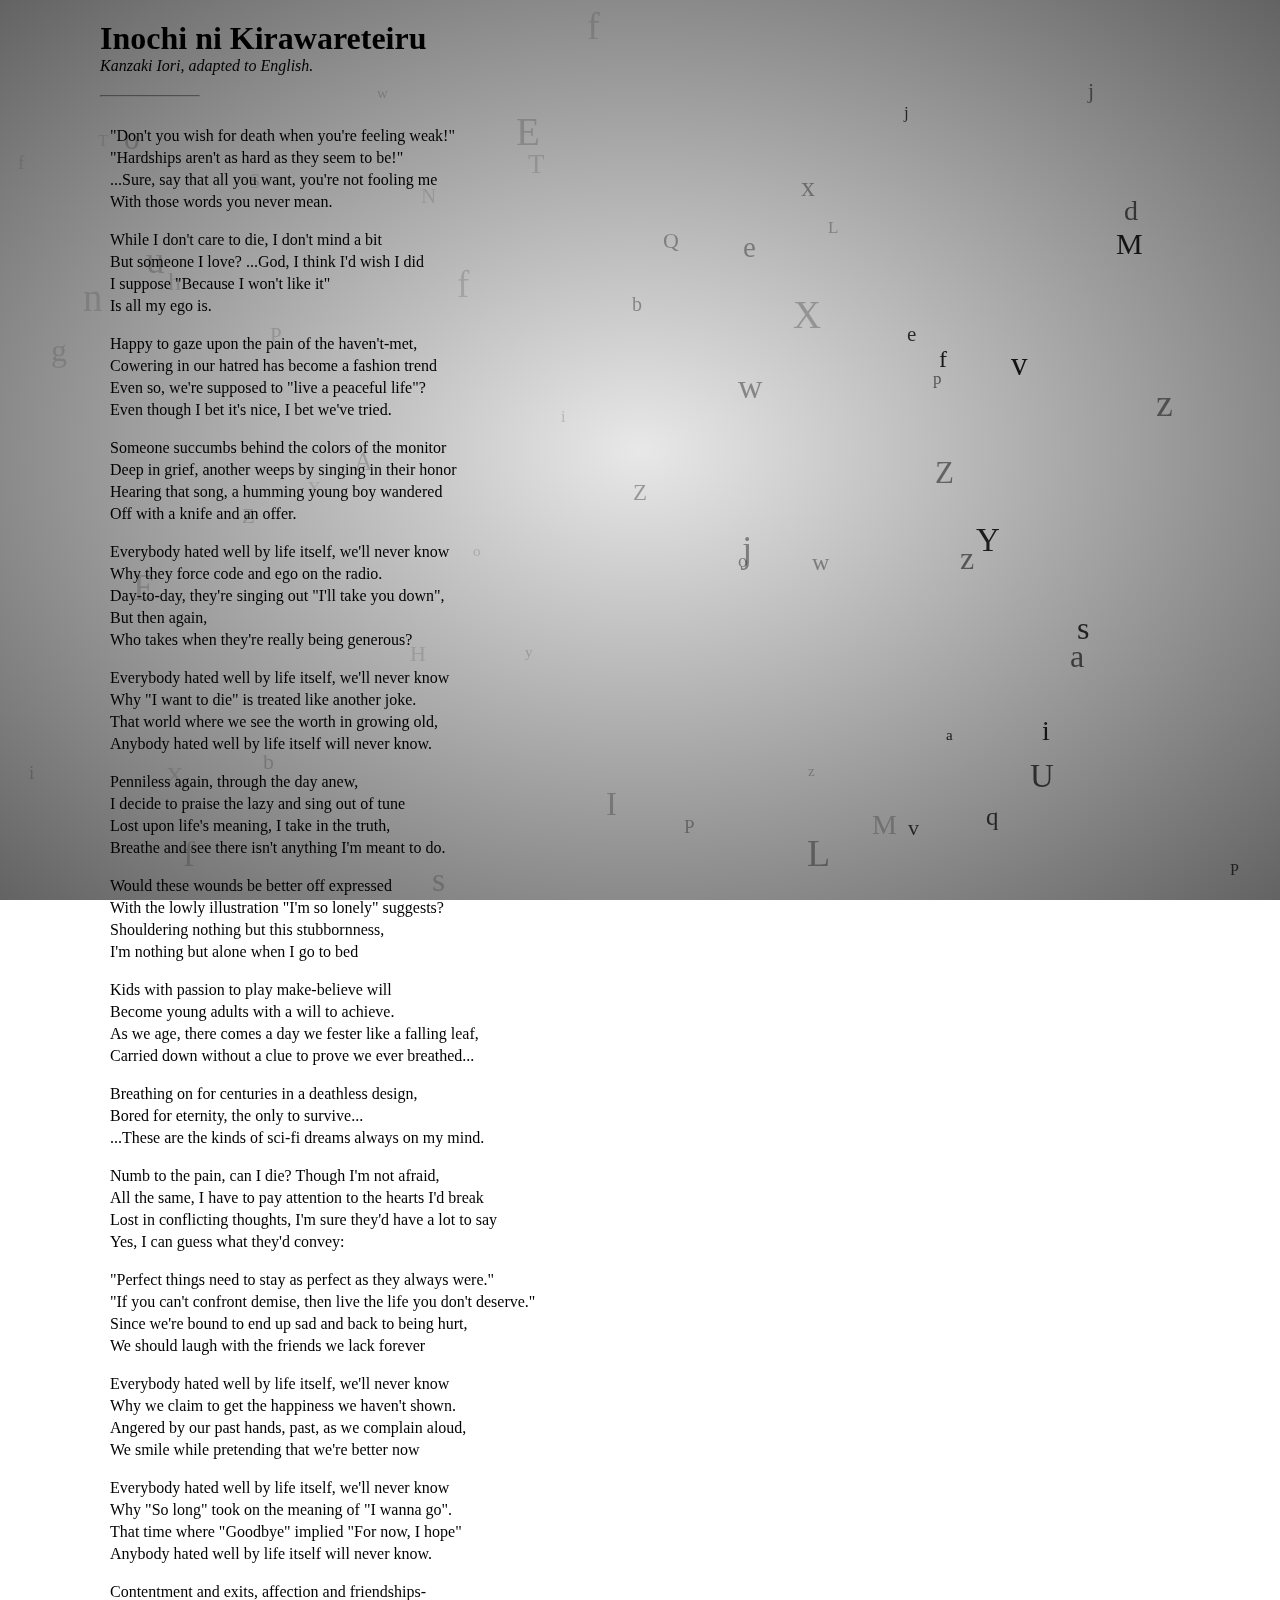
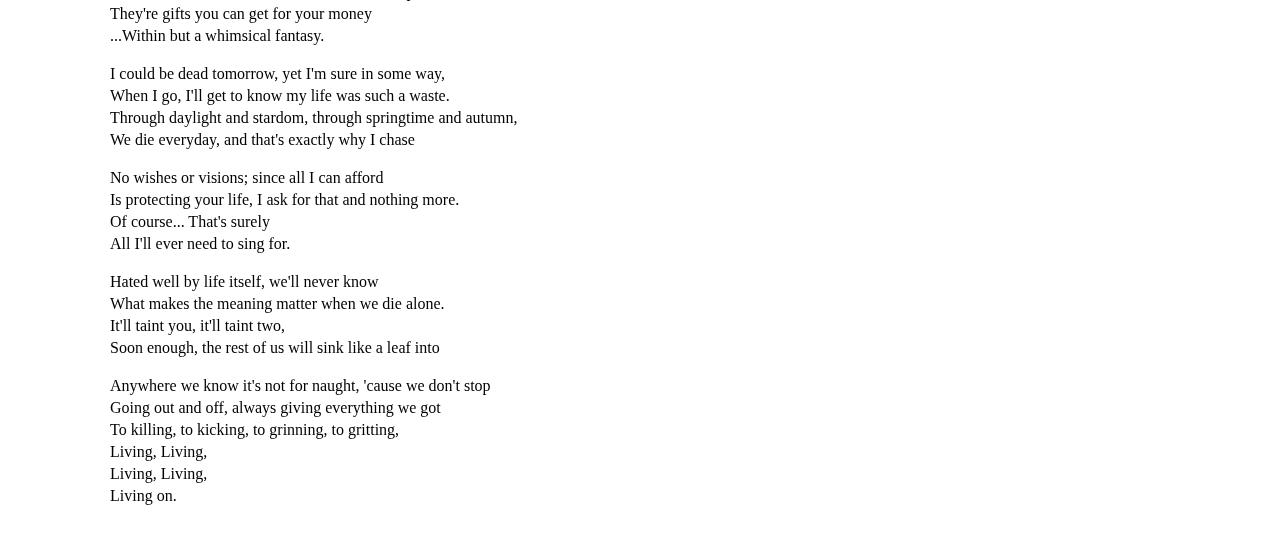
==== commit cd35fe2f: "add hr" ====
--- a/index.html
+++ b/index.html
@@ -15,6 +15,7 @@
     <header>
         <h1>Inochi ni Kirawareteiru</h1>
         <h2>Kanzaki Iori, adapted to English.</h2>
+        <hr>
     </header>
 
     <main>
--- a/style.css
+++ b/style.css
@@ -7,6 +7,11 @@
     font-size: 1rem;
     font-weight: normal;
     font-style: italic;
+}
+
+header hr {
+    width: 100px;
+    margin: 20px 0 20px 0;
 }
 
 main {
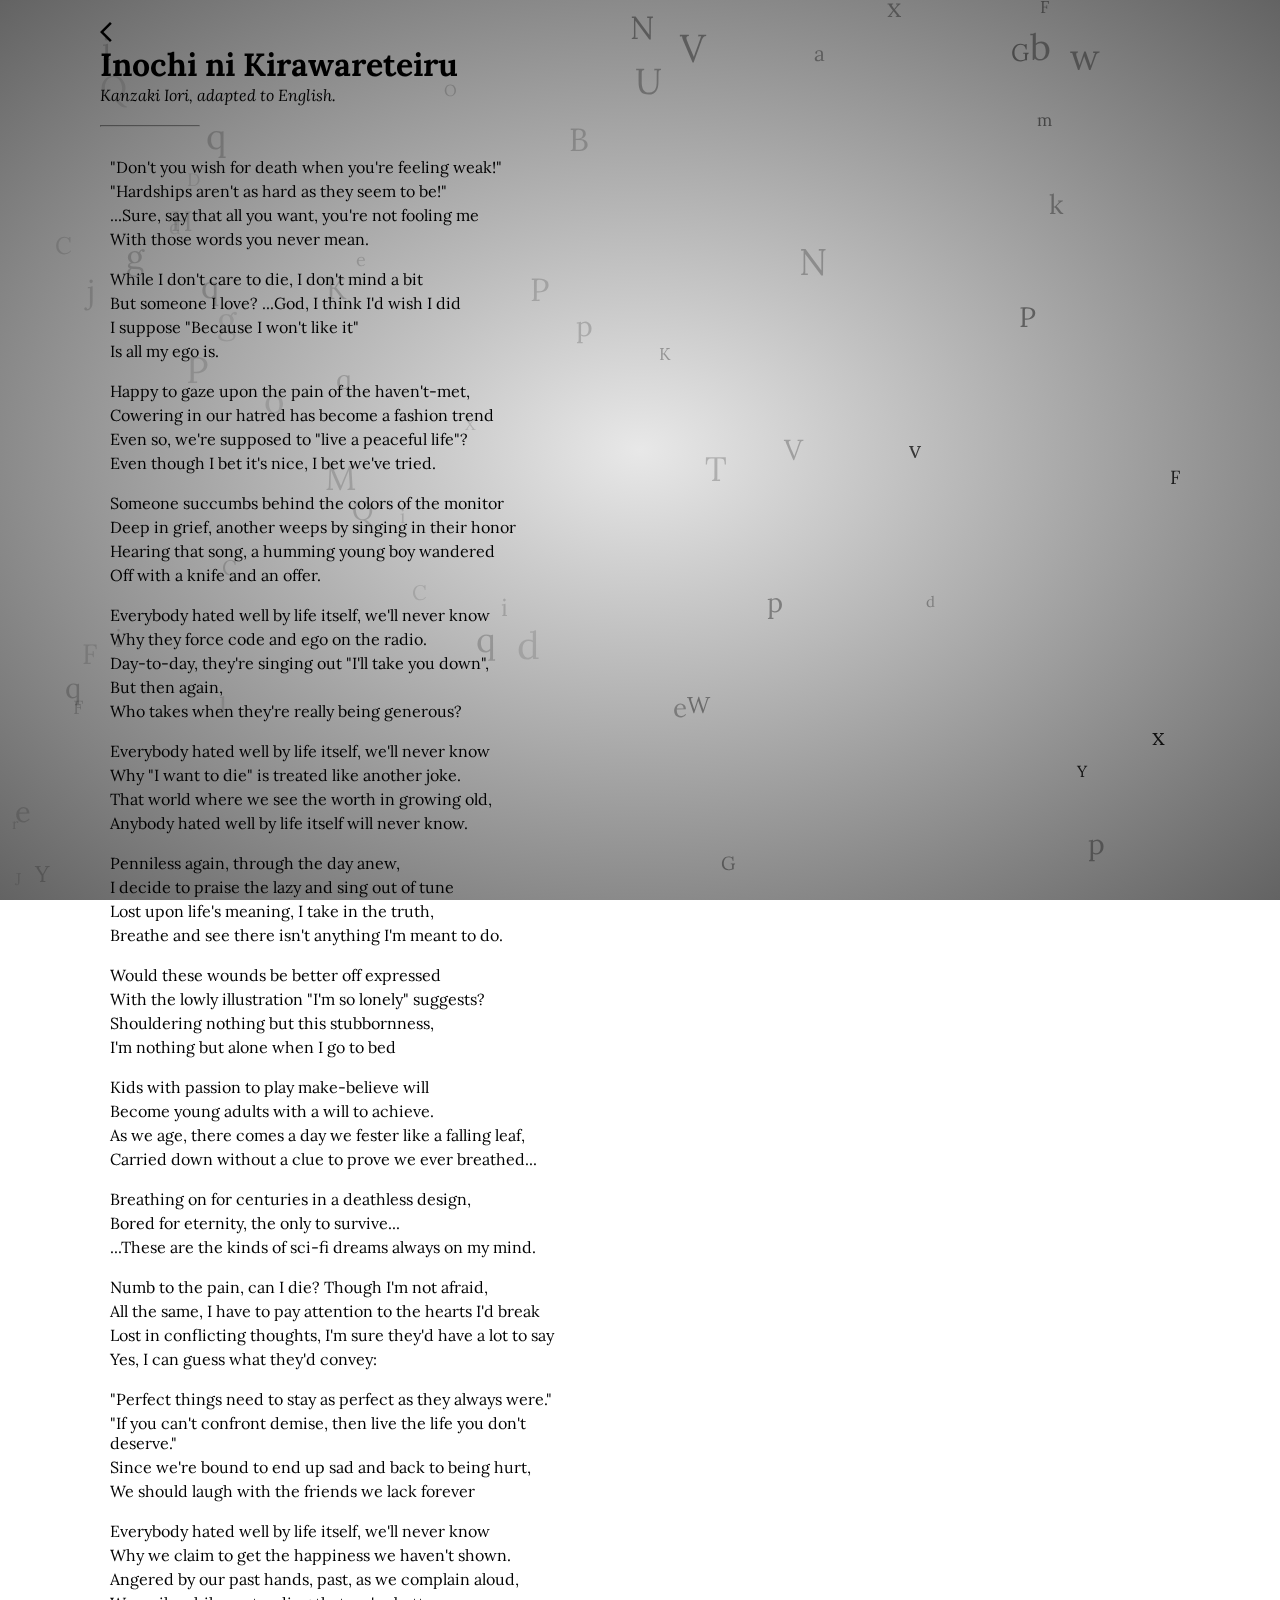
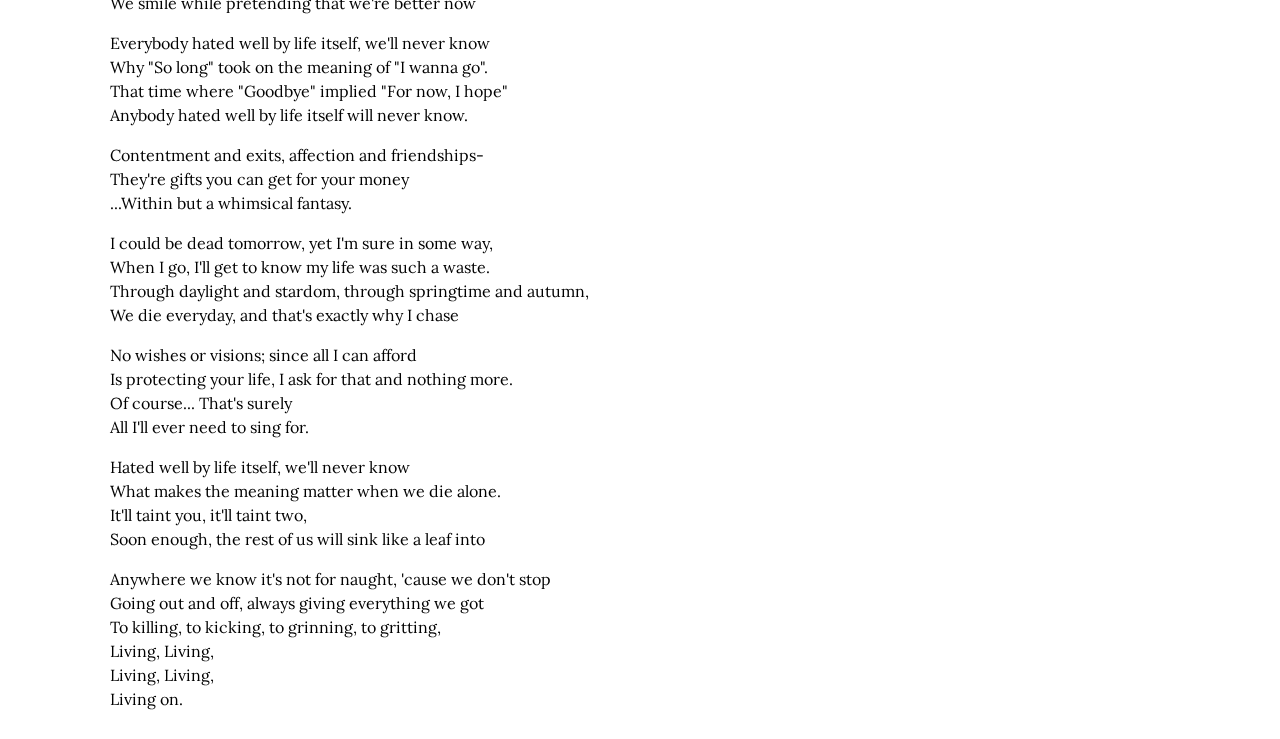
==== commit 416fab24: "back button" ====
--- a/index.html
+++ b/index.html
@@ -5,6 +5,7 @@
     <title>Document</title>
     <link rel="stylesheet" href="./sitewide.css">
     <link rel="stylesheet" href="./style.css">
+    <link rel="stylesheet" href="https://fonts.googleapis.com/css2?family=Material+Symbols+Outlined:opsz,wght,FILL,GRAD@24,400,0,0">
     <script src="./floaty-songpg.js"></script>
 </head>
 <body>
@@ -13,6 +14,7 @@
     </div>
 
     <header>
+        <a href="../index.html"><span class="material-symbols-outlined">arrow_back_ios</span></a>
         <h1>Inochi ni Kirawareteiru</h1>
         <h2>Kanzaki Iori, adapted to English.</h2>
         <hr>
--- a/sitewide.css
+++ b/sitewide.css
@@ -1,6 +1,8 @@
+@import url('https://fonts.googleapis.com/css2?family=Lora:ital,wght@0,400..700;1,400..700&display=swap');
+
 * {
     box-sizing: border-box;
-    font-family: Georgia, 'Times New Roman', Times, serif;
+    font-family: Lora, Georgia, 'Times New Roman', Times, serif;
     color: black;
     margin: 0;
     padding: 0;
--- a/style.css
+++ b/style.css
@@ -80,6 +80,44 @@
 
 @media screen and (max-width: 900px) {
     body {
-        background-color: rgb(250, 150, 150);
+        /* background-color: rgb(250, 150, 150); */
+    }
+
+    div.annotated {
+        flex-direction: column;
+    }
+
+    div.annotated p span.annot-highlight {
+        background-color: rgba(120, 120, 120, 0.3);
+    }
+
+    div.annotated:hover p span.annot-highlight {
+        background-color: rgba(120, 120, 120, 0.5);
+    }
+
+    .annot-note {
+        position: relative;
+        left: inherit;
+        height: 0;
+        border: none;
+        border-left: solid 1px black;
+    }
+
+    .annot-note p {
+        display: block;
+        width: 500px;
+    }
+
+    div.annotated:hover .annot-note {
+        opacity: 100%;
+        width: 500px;
+        height: fit-content;
+        /* background-color: rgba(120, 120, 120, 0.5); */
+    }
+}
+
+@media screen and (max-width: 768px) {
+    header, main {
+        margin-left: 5px;
     }
 }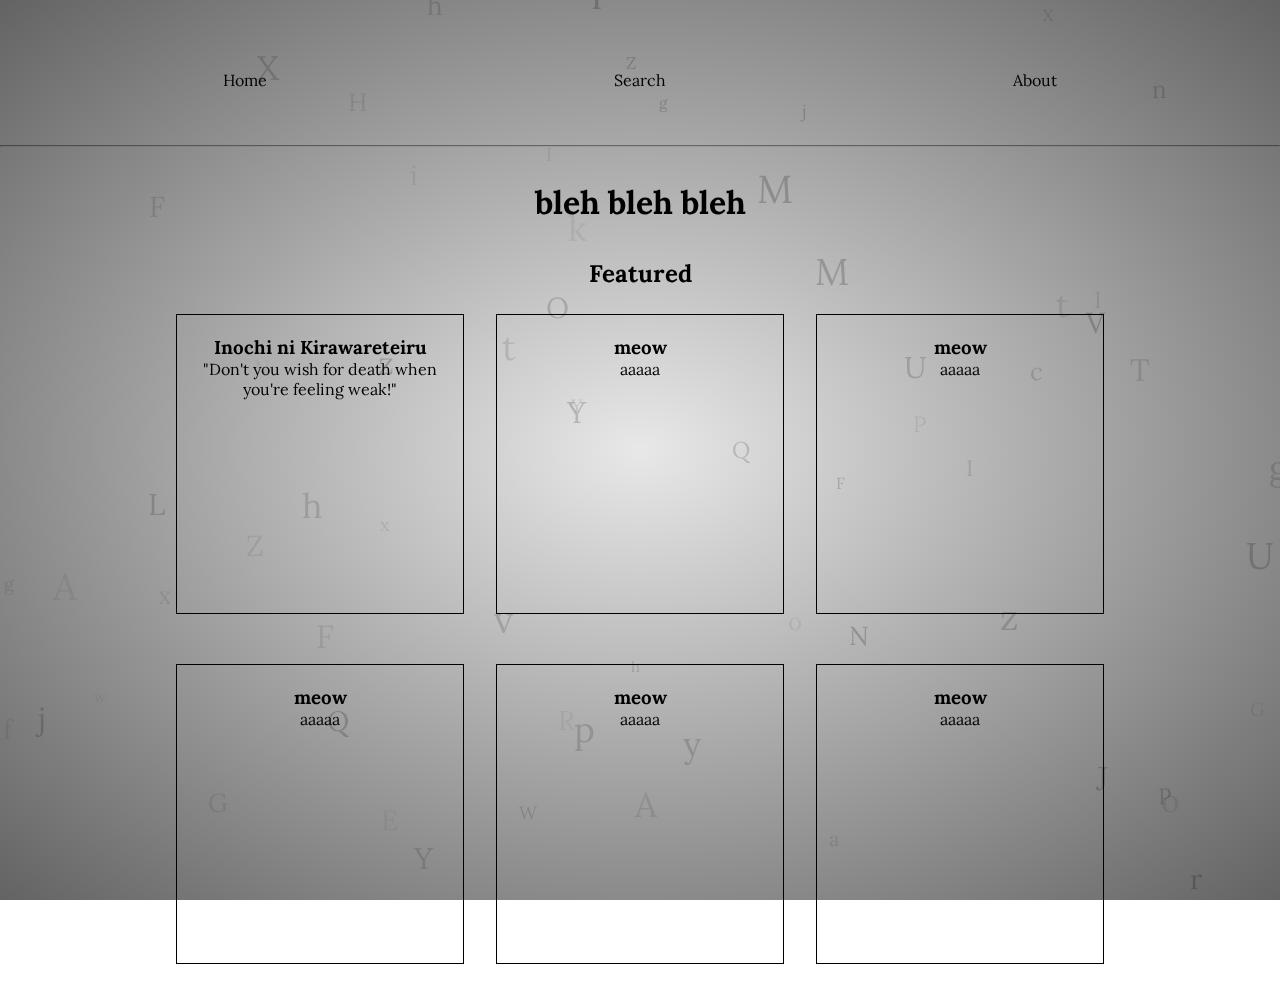
==== commit f468ac2b: "reorganize" ====
--- a/index.html
+++ b/index.html
@@ -3,164 +3,47 @@
     <meta charset="UTF-8">
     <meta name="viewport" content="width=device-width, initial-scale=1.0">
     <title>Document</title>
-    <link rel="stylesheet" href="./sitewide.css">
-    <link rel="stylesheet" href="./style.css">
-    <link rel="stylesheet" href="https://fonts.googleapis.com/css2?family=Material+Symbols+Outlined:opsz,wght,FILL,GRAD@24,400,0,0">
-    <script src="./floaty-songpg.js"></script>
+    <link rel="stylesheet" href="./css/sitewide.css">
+    <link rel="stylesheet" href="./css/homepg.css">
+    <script src="./js/floaty-mainpg.js"></script>
 </head>
 <body>
-    <div id="background">
-        <!-- this element will be populated by js -->
+    <div id="background"></div>
+    <nav>
+        <ul>
+            <li><a href="">Home<span class="hover-line"></span></a></li>
+            <li><a href="./search.html">Search<span class="hover-line"></span></a></li>
+            <li><a href="">About<span class="hover-line"></span></a></li>
+        </ul>
+    </nav>
+    <hr>
+    <h1>bleh bleh bleh</h1>
+    <h2>Featured</h2>
+    <div class="container">
+        <a href="annotated/inochi-ni-kirawareteiru.html" class="song-link">
+            <h3>Inochi ni Kirawareteiru</h3>
+            <p>"Don't you wish for death when you're feeling weak!"</p>
+        </a>
+        <a href="" class="song-link">
+            <h3>meow</h3>
+            <p>aaaaa</p>
+        </a>
+        <a href="" class="song-link">
+            <h3>meow</h3>
+            <p>aaaaa</p>
+        </a>
+        <a href="" class="song-link">
+            <h3>meow</h3>
+            <p>aaaaa</p>
+        </a>
+        <a href="" class="song-link">
+            <h3>meow</h3>
+            <p>aaaaa</p>
+        </a>
+        <a href="" class="song-link">
+            <h3>meow</h3>
+            <p>aaaaa</p>
+        </a>
     </div>
-
-    <header>
-        <a href="../index.html"><span class="material-symbols-outlined">arrow_back_ios</span></a>
-        <h1>Inochi ni Kirawareteiru</h1>
-        <h2>Kanzaki Iori, adapted to English.</h2>
-        <hr>
-    </header>
-
-    <main>
-        <div class="stanza">
-            <p>"Don't you wish for death when you're feeling weak!"</p>
-            <p>"Hardships aren't as hard as they seem to be!"</p>
-            <p>...Sure, say that all you want, you're not fooling me</p>
-            <p>With those words you never mean.</p>
-        </div>
-
-        <div class="stanza">
-            <p>While I don't care to die, I don't mind a bit</p>
-            <p>But someone I love? ...God, I think I'd wish I did</p>
-            <p>I suppose "Because I won't like it"</p>
-            <p>Is all my ego is.</p>
-        </div>
-
-        <div class="stanza">
-            <div class="annotated">
-                <div class="annot-passage">
-                    <p><span class="annot-highlight">Happy to gaze upon the pain of the haven't-met,</span></p>
-                    <p><span class="annot-highlight">Cowering in our hatred has become a fashion trend</span></p>
-                </div>
-                <div class="annot-note">
-                    <p>We don't mind it at all when we see other people's struggles on the internet</p>
-                </div>
-            </div>
-            <p>Even so, we're supposed to "live a peaceful life"?</p>
-            <p>Even though I bet it's nice, I bet we've tried.</p>
-        </div>
-
-        <div class="stanza">
-            <p>Someone succumbs behind the colors of the monitor</p>
-            <p>Deep in grief, another weeps by singing in their honor</p>
-            <p>Hearing that song, a humming young boy wandered</p>
-            <p>Off with a knife and an offer.</p>
-        </div>
-
-        <div class="stanza">
-            <p>Everybody hated well by life itself, we'll never know</p>
-            <p>Why they force code and ego on the radio.</p>
-            <p>Day-to-day, they're singing out "I'll take you down",</p>
-            <p>But then again,</p>
-            <p>Who takes when they're really being generous?</p>
-        </div>
-
-        <div class="stanza">
-            <p>Everybody hated well by life itself, we'll never know</p>
-            <p>Why "I want to die" is treated like another joke.</p>
-            <p>That world where we see the worth in growing old,</p>
-            <p>Anybody hated well by life itself will never know.</p>
-        </div>
-
-        <div class="stanza">
-            <p>Penniless again, through the day anew,</p>
-            <p>I decide to praise the lazy and sing out of tune</p>
-            <p>Lost upon life's meaning, I take in the truth,</p>
-            <p>Breathe and see there isn't anything I'm meant to do.</p>
-        </div>
-
-        <div class="stanza">
-            <p>Would these wounds be better off expressed</p>
-            <p>With the lowly illustration "I'm so lonely" suggests?</p>
-            <p>Shouldering nothing but this stubbornness,</p>
-            <p>I'm nothing but alone when I go to bed</p>
-        </div>
-
-        <div class="stanza">
-            <p>Kids with passion to play make-believe will</p>
-            <p>Become young adults with a will to achieve.</p>
-            <p>As we age, there comes a day we fester like a falling leaf,</p>
-            <p>Carried down without a clue to prove we ever breathed...</p>
-        </div>
-
-        <div class="stanza">
-            <p>Breathing on for centuries in a deathless design,</p>
-            <p>Bored for eternity, the only to survive...</p>
-            <p>...These are the kinds of sci-fi dreams always on my mind.</p>
-        </div>
-
-        <div class="stanza">
-            <p>Numb to the pain, can I die? Though I'm not afraid,</p>
-            <p>All the same, I have to pay attention to the hearts I'd break</p>
-            <p>Lost in conflicting thoughts, I'm sure they'd have a lot to say</p>
-            <p>Yes, I can guess what they'd convey:</p>
-        </div>
-
-        <div class="stanza">
-            <p>"Perfect things need to stay as perfect as they always were."</p>
-            <p>"If you can't confront demise, then live the life you don't deserve."</p>
-            <p>Since we're bound to end up sad and back to being hurt,</p>
-            <p>We should laugh with the friends we lack forever</p>
-        </div>
-
-        <div class="stanza">
-            <p>Everybody hated well by life itself, we'll never know</p>
-            <p>Why we claim to get the happiness we haven't shown.</p>
-            <p>Angered by our past hands, past, as we complain aloud,</p>
-            <p>We smile while pretending that we're better now</p>
-        </div>
-
-        <div class="stanza">
-            <p>Everybody hated well by life itself, we'll never know</p>
-            <p>Why "So long" took on the meaning of "I wanna go".</p>
-            <p>That time where "Goodbye" implied "For now, I hope"</p>
-            <p>Anybody hated well by life itself will never know.</p>
-        </div>
-
-        <div class="stanza">
-            <p>Contentment and exits, affection and friendships-</p>
-            <p>They're gifts you can get for your money</p>
-            <p>...Within but a whimsical fantasy.</p>
-        </div>
-
-        <div class="stanza">
-            <p>I could be dead tomorrow, yet I'm sure in some way,</p>
-            <p>When I go, I'll get to know my life was such a waste.</p>
-            <p>Through daylight and stardom, through springtime and autumn,</p>
-            <p>We die everyday, and that's exactly why I chase</p>
-        </div>
-        
-        <div class="stanza">
-            <p>No wishes or visions; since all I can afford</p>
-            <p>Is protecting your life, I ask for that and nothing more.</p>
-            <p>Of course... That's surely</p>
-            <p>All I'll ever need to sing for.</p>
-        </div>
-
-        <div class="stanza">
-            <p>Hated well by life itself, we'll never know</p>
-            <p>What makes the meaning matter when we die alone.</p>
-            <p>It'll taint you, it'll taint two,</p>
-            <p>Soon enough, the rest of us will sink like a leaf into</p>
-        </div>
-
-        <div class="stanza">
-            <p>Anywhere we know it's not for naught, 'cause we don't stop</p>
-            <p>Going out and off, always giving everything we got</p>
-            <p>To killing, to kicking, to grinning, to gritting,</p>
-            <p>Living, Living,</p>
-            <p>Living, Living,</p>
-            <p>Living on.</p>
-        </div>
-    </main>
 </body>
 </html>--- a/css/sitewide.css
+++ b/css/sitewide.css
@@ -0,0 +1,28 @@
+@import url('https://fonts.googleapis.com/css2?family=Lora:ital,wght@0,400..700;1,400..700&display=swap');
+
+* {
+    box-sizing: border-box;
+    font-family: Lora, Georgia, 'Times New Roman', Times, serif;
+    color: black;
+    margin: 0;
+    padding: 0;
+}
+
+::selection {
+    background: #1d1d1d;
+    color: white;
+}
+
+#background {
+    pointer-events: none;
+    /* background-color: rgba(253, 172, 214, 0.33); */
+    position: fixed;
+    width: 100%;
+    height: 100%;
+    background: radial-gradient(#e8e8e8, #636363);
+    mix-blend-mode: multiply;
+}
+
+.floater {
+    position: fixed;
+}--- a/css/homepg.css
+++ b/css/homepg.css
@@ -0,0 +1,78 @@
+        nav {
+            padding: 50px;
+        }
+
+        nav ul {
+            list-style-type: none;
+            display: flex;
+            flex-direction: row;
+            justify-content: space-around;
+        }
+        nav ul li a {
+            text-decoration: none;
+            display: block;
+            position: relative;
+            padding: 20px 20px 5px 20px;
+        }
+
+        nav ul li a .hover-line {
+            position: absolute;
+            bottom: 0;
+            height: 1.5px;
+            background-color: black;
+
+            transition: all 0.2s ease;
+            left: 50%;
+            width: 0%;
+        }
+
+        nav ul li a:hover .hover-line {
+            left: 0%;
+            width: 100%;
+        }
+
+        h1 {
+            margin: 35px;
+            text-align: center;
+        }
+
+        h2 {
+            text-align: center;
+        }
+
+        .container {
+            padding: 0 12.5% 0 12.5%;
+            display: flex;
+            flex-direction: row;
+            flex-wrap: wrap;
+            justify-content: space-between;
+        }
+
+        .container .song-link {
+            flex: 0 0 30%;
+            text-decoration: none;
+            text-align: center;
+            width: 300px;
+            height: 300px;
+            margin: 25px auto;
+            padding: 20px;
+            border: solid 0.5px black;
+            transition: all 0.3s ease;
+            overflow: hidden;
+        }
+
+        .container .song-link:hover {
+            border: solid 2px black;
+        }
+
+        @media screen and (max-width: 1000px) {
+            .container .song-link {
+                flex: 0 0 45%;
+            }
+        }
+
+        @media screen and (max-width: 768px) {
+            .container {
+                flex-direction: column;
+            }
+        }
